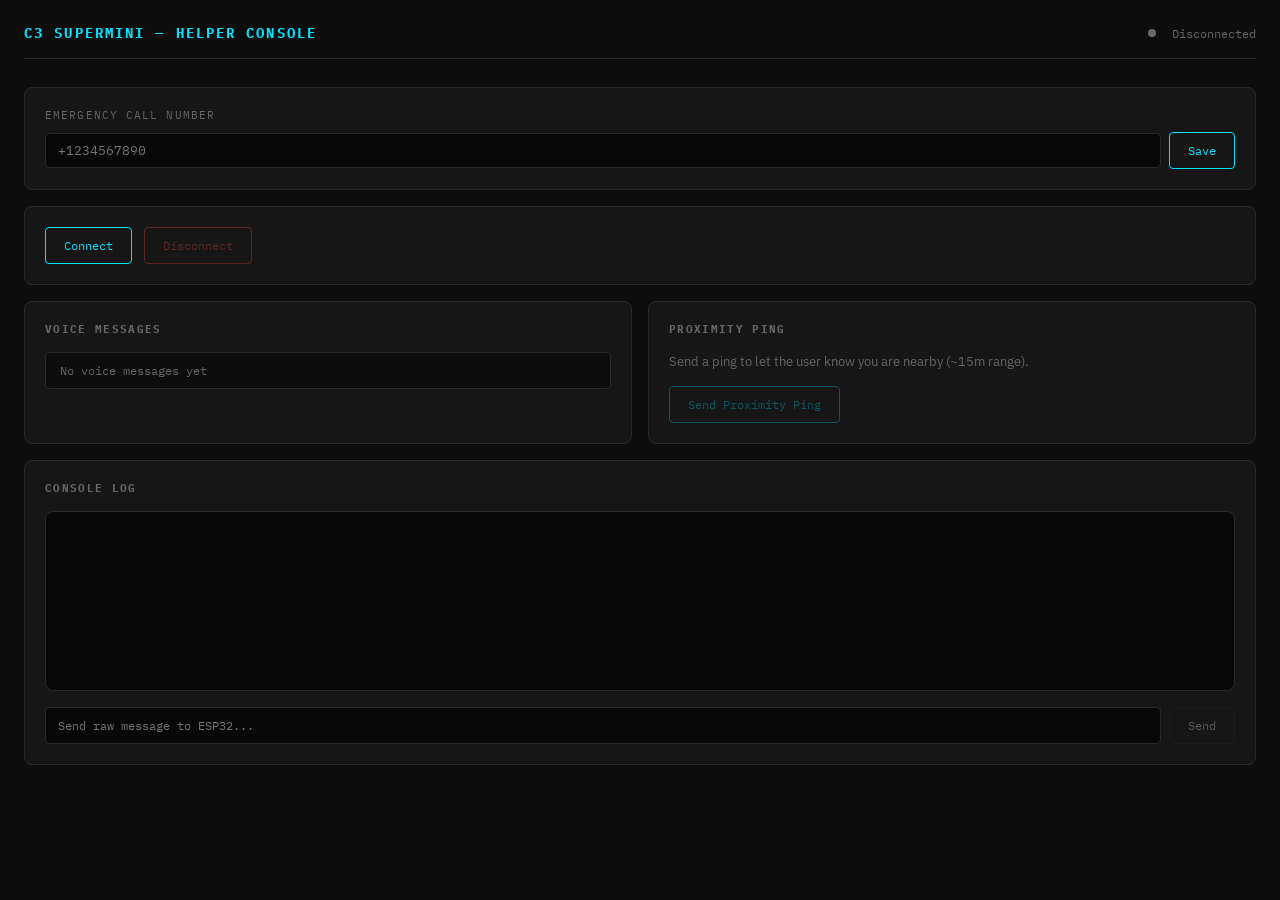
==== index.html @ 6f170a26 "(update): First Commit" ====
<!DOCTYPE html>
<html lang="en">
<head>
  <meta charset="UTF-8" />
  <title>C3 Supermini — Helper Console</title>
  <link href="https://fonts.googleapis.com/css2?family=IBM+Plex+Mono:wght@400;600&family=IBM+Plex+Sans:wght@300;500&display=swap" rel="stylesheet">
  <style>
    :root {
      --bg: #0d0d0d;
      --surface: #161616;
      --border: #2a2a2a;
      --accent: #00e5ff;
      --accent2: #ff4b4b;
      --accent3: #69ff94;
      --text: #e8e8e8;
      --muted: #666;
      --font-mono: 'IBM Plex Mono', monospace;
      --font-sans: 'IBM Plex Sans', sans-serif;
    }
    * { box-sizing: border-box; margin: 0; padding: 0; }
    body { background: var(--bg); color: var(--text); font-family: var(--font-sans); min-height: 100vh; padding: 24px; }
    header { display: flex; align-items: center; justify-content: space-between; margin-bottom: 28px; padding-bottom: 16px; border-bottom: 1px solid var(--border); }
    header h1 { font-family: var(--font-mono); font-size: 14px; letter-spacing: 0.15em; text-transform: uppercase; color: var(--accent); }
    #status-dot { width: 8px; height: 8px; border-radius: 50%; background: var(--muted); display: inline-block; margin-right: 8px; transition: background 0.3s; }
    #status-dot.connected { background: var(--accent3); box-shadow: 0 0 8px var(--accent3); }
    #status-dot.connecting { background: #ffcc00; box-shadow: 0 0 8px #ffcc00; animation: pulse 1s infinite; }
    #status-text { font-family: var(--font-mono); font-size: 12px; color: var(--muted); }
    @keyframes pulse { 0%,100%{opacity:1} 50%{opacity:0.4} }
    @keyframes fadeIn { from{opacity:0;transform:translateY(6px)} to{opacity:1;transform:translateY(0)} }
    @keyframes glow { 0%,100%{box-shadow:0 0 8px var(--accent2)} 50%{box-shadow:0 0 24px var(--accent2), 0 0 48px var(--accent2)} }
    @keyframes sosPulse { 0%,100%{box-shadow:0 0 16px var(--accent2),0 0 48px var(--accent2)} 50%{box-shadow:0 0 48px var(--accent2),0 0 96px var(--accent2),0 0 4px #fff inset} }
    .grid { display: grid; grid-template-columns: 1fr 1fr; gap: 16px; margin-bottom: 16px; }
    .card { background: var(--surface); border: 1px solid var(--border); border-radius: 8px; padding: 20px; }
    .card h2 { font-family: var(--font-mono); font-size: 11px; letter-spacing: 0.12em; text-transform: uppercase; color: var(--muted); margin-bottom: 16px; }
    .btn { display: inline-flex; align-items: center; gap: 8px; padding: 10px 18px; border: 1px solid var(--border); border-radius: 4px; background: transparent; color: var(--text); font-family: var(--font-mono); font-size: 12px; cursor: pointer; transition: all 0.15s; text-decoration: none; }
    .btn:hover { border-color: var(--accent); color: var(--accent); }
    .btn:disabled { opacity: 0.3; cursor: not-allowed; pointer-events: none; }
    .btn.primary { border-color: var(--accent); color: var(--accent); }
    .btn.primary:hover { background: var(--accent); color: #000; }
    .btn.danger { border-color: var(--accent2); color: var(--accent2); }
    .btn.danger:hover { background: var(--accent2); color: #fff; }
    .btn.success { border-color: var(--accent3); color: var(--accent3); }
    .btn.success:hover { background: var(--accent3); color: #000; }
    .btn.call { border-color: var(--accent3); color: var(--accent3); font-size: 14px; padding: 12px 24px; }
    .btn.call:hover { background: var(--accent3); color: #000; }
    #conn-card { display: flex; align-items: center; gap: 12px; flex-wrap: wrap; }
    #request-alert { display: none; background: #1a0a0a; border: 1px solid var(--accent2); border-radius: 8px; padding: 20px; margin-bottom: 16px; }
    #request-alert.visible { display: block; animation: fadeIn 0.3s ease, glow 1.5s infinite; }
    #request-alert h2 { font-family: var(--font-mono); font-size: 13px; color: var(--accent2); margin-bottom: 12px; letter-spacing: 0.1em; }
    #request-alert .alert-body { display: flex; align-items: center; justify-content: space-between; flex-wrap: wrap; gap: 12px; }
    #request-alert p { font-size: 14px; color: var(--text); }
    #request-time { font-family: var(--font-mono); font-size: 11px; color: var(--muted); }

    /* SOS Modal Overlay */
    #sos-modal { display: none; position: fixed; inset: 0; background: rgba(0,0,0,0.85); z-index: 1000; align-items: center; justify-content: center; }
    #sos-modal.visible { display: flex; }
    #sos-box { background: #1a0000; border: 2px solid var(--accent2); border-radius: 12px; padding: 36px 40px; max-width: 480px; width: 90%; text-align: center; animation: fadeIn 0.25s ease, sosPulse 1.5s infinite; }
    #sos-box .sos-icon { font-size: 48px; margin-bottom: 16px; }
    #sos-box h2 { font-family: var(--font-mono); font-size: 22px; color: var(--accent2); letter-spacing: 0.15em; margin-bottom: 8px; text-transform: uppercase; }
    #sos-box p { color: #ccc; font-size: 14px; margin-bottom: 8px; line-height: 1.6; }
    #sos-time { font-family: var(--font-mono); font-size: 11px; color: var(--muted); margin-bottom: 28px; display: block; }
    #sos-phone-display { font-family: var(--font-mono); font-size: 13px; color: var(--muted); margin-bottom: 20px; }
    #sos-phone-display span { color: var(--accent3); }
    .sos-actions { display: flex; gap: 12px; justify-content: center; flex-wrap: wrap; }


    /* Phone number settings */
    #phone-card { margin-bottom: 16px; }
    #phone-card .phone-row { display: flex; gap: 8px; align-items: center; flex-wrap: wrap; }
    #phone-card input { flex: 1; min-width: 180px; background: #080808; border: 1px solid var(--border); border-radius: 4px; padding: 8px 12px; color: var(--text); font-family: var(--font-mono); font-size: 13px; }
    #phone-card input:focus { outline: none; border-color: var(--accent); }
    #phone-card label { font-family: var(--font-mono); font-size: 11px; color: var(--muted); letter-spacing: 0.1em; text-transform: uppercase; display: block; margin-bottom: 10px; }
    #phone-saved { font-family: var(--font-mono); font-size: 11px; color: var(--accent3); margin-top: 8px; display: none; }

    #voice-list { list-style: none; display: flex; flex-direction: column; gap: 8px; max-height: 220px; overflow-y: auto; }
    #voice-list li { display: flex; align-items: center; justify-content: space-between; padding: 10px 14px; background: #0d0d0d; border: 1px solid var(--border); border-radius: 4px; font-family: var(--font-mono); font-size: 12px; animation: fadeIn 0.2s ease; }
    #voice-list li .meta { color: var(--muted); font-size: 11px; }
    .voice-empty { color: var(--muted); font-family: var(--font-mono); font-size: 12px; }
    #ping-card p { font-size: 13px; color: var(--muted); margin-bottom: 14px; line-height: 1.5; }
    #terminal { background: #080808; border: 1px solid var(--border); border-radius: 8px; padding: 16px; height: 180px; overflow-y: auto; font-family: var(--font-mono); font-size: 12px; line-height: 1.7; }
    .log-entry { animation: fadeIn 0.15s ease; }
    .log-entry.info { color: var(--muted); }
    .log-entry.event { color: var(--accent); }
    .log-entry.alert { color: var(--accent2); }
    .log-entry.ok { color: var(--accent3); }
    #rec-indicator { display: none; align-items: center; gap: 8px; font-family: var(--font-mono); font-size: 12px; color: var(--accent2); }
    #rec-indicator.active { display: flex; }
    #rec-dot { width: 8px; height: 8px; border-radius: 50%; background: var(--accent2); animation: pulse 0.8s infinite; }
    .send-row { display: flex; gap: 8px; margin-top: 16px; }
    .send-row input { flex: 1; background: #080808; border: 1px solid var(--border); border-radius: 4px; padding: 8px 12px; color: var(--text); font-family: var(--font-mono); font-size: 12px; }
    .send-row input:focus { outline: none; border-color: var(--accent); }
    ::-webkit-scrollbar { width: 4px; }
    ::-webkit-scrollbar-track { background: transparent; }
    ::-webkit-scrollbar-thumb { background: var(--border); border-radius: 2px; }
    @media (max-width: 640px) { .grid { grid-template-columns: 1fr; } }
  </style>
</head>
<body>

<header>
  <h1>C3 Supermini — Helper Console</h1>
  <div style="display:flex;align-items:center;gap:8px">
    <span id="status-dot"></span>
    <span id="status-text">Disconnected</span>
  </div>
</header>

<!-- Phone Number Config -->
<div class="card" id="phone-card" style="margin-bottom:16px">
  <label>Emergency Call Number</label>
  <div class="phone-row">
    <input type="tel" id="emergency-number" placeholder="+1234567890" />
    <button class="btn primary" onclick="savePhone()">Save</button>
  </div>
  <div id="phone-saved">✓ Number saved</div>
</div>

<!-- Connect Card -->
<div class="card" style="margin-bottom:16px">
  <div id="conn-card">
    <button class="btn primary" id="connectBtn" onclick="connect()">Connect</button>
    <button class="btn danger" id="disconnectBtn" onclick="disconnectDevice()" disabled>Disconnect</button>
    <div id="rec-indicator"><div id="rec-dot"></div> RECORDING</div>
  </div>
</div>

<!-- Regular help request alert -->
<div id="request-alert">
  <h2>⚠ HELP REQUEST RECEIVED</h2>
  <div class="alert-body">
    <div>
      <p id="request-msg">The user is requesting assistance.</p>
      <span id="request-time"></span>
    </div>
    <div style="display:flex;gap:8px;flex-wrap:wrap">
      <button class="btn success" onclick="acceptRequest()">✓ Accept &amp; Notify</button>
      <button class="btn" onclick="dismissRequest()">Dismiss</button>
    </div>
  </div>
</div>

<div class="grid">
  <div class="card">
    <h2>Voice Messages</h2>
    <ul id="voice-list"><li class="voice-empty" id="voice-empty">No voice messages yet</li></ul>
  </div>
  <div class="card" id="ping-card">
    <h2>Proximity Ping</h2>
    <p>Send a ping to let the user know you are nearby (~15m range).</p>
    <button class="btn primary" id="pingBtn" onclick="sendPing()" disabled>Send Proximity Ping</button>
  </div>
</div>

<div class="card">
  <h2>Console Log</h2>
  <div id="terminal"></div>
  <div class="send-row">
    <input type="text" id="sendText" placeholder="Send raw message to ESP32..." />
    <button class="btn" id="sendBtn" onclick="sendData()" disabled>Send</button>
  </div>
</div>

<!-- SOS Modal -->
<div id="sos-modal">
  <div id="sos-box">
    <div class="sos-icon">🚨</div>
    <h2>Emergency SOS</h2>
    <p>User has triggered an emergency alert.</p>
    <span id="sos-time"></span>
    <div id="sos-phone-display">Calling: <span id="sos-phone-num">—</span></div>
    <div class="sos-actions">
      <a id="call-now-btn" class="btn call" href="#">📞 Call Again</a>
      <button class="btn danger" onclick="dismissSOS()">✕ Dismiss</button>
    </div>
  </div>
</div>

<script>
  const SERVICE_UUID = "6e400001-b5a3-f393-e0a9-e50e24dcca9e";
  const TX_UUID      = "6e400003-b5a3-f393-e0a9-e50e24dcca9e";
  const RX_UUID      = "6e400002-b5a3-f393-e0a9-e50e24dcca9e";

  let device, server, txChar, rxChar;
  let isRecording = false;
  let audioChunks = [];
  let voiceMessages = [];
  let sosCountdownTimer = null;

  // Load saved phone number
  const savedPhone = localStorage.getItem('sos_phone') || '';
  if (savedPhone) document.getElementById('emergency-number').value = savedPhone;

  function savePhone() {
    const num = document.getElementById('emergency-number').value.trim();
    if (!num) return;
    localStorage.setItem('sos_phone', num);
    const saved = document.getElementById('phone-saved');
    saved.style.display = 'block';
    setTimeout(() => saved.style.display = 'none', 2000);
  }

  function getPhone() {
    return document.getElementById('emergency-number').value.trim() || localStorage.getItem('sos_phone') || '';
  }

  async function connect() {
    try {
      setStatus('connecting');
      if (!device) {
        log("Scanning for C3_Supermini_BLE...", 'info');
        device = await navigator.bluetooth.requestDevice({
          filters: [{ name: 'C3_Supermini_BLE' }],
          optionalServices: [SERVICE_UUID]
        });
        device.addEventListener('gattserverdisconnected', onDisconnected);
      }
      log("Connecting to GATT server...", 'info');
      server = await device.gatt.connect();
      await setupCharacteristics();
    } catch (e) {
      log("Error: " + e, 'alert');
      setStatus('disconnected');
    }
  }

  async function setupCharacteristics() {
    await new Promise(r => setTimeout(r, 500));
    const service = await server.getPrimaryService(SERVICE_UUID);
    txChar = await service.getCharacteristic(TX_UUID);
    rxChar  = await service.getCharacteristic(RX_UUID);
    await txChar.startNotifications();
    txChar.addEventListener('characteristicvaluechanged', onData);
    setStatus('connected');
    log("Connected to C3_Supermini_BLE", 'ok');
    document.getElementById('disconnectBtn').disabled = false;
    document.getElementById('sendBtn').disabled = false;
    document.getElementById('pingBtn').disabled = false;
  }

  let manualDisconnect = false;

  async function disconnectDevice() {
    manualDisconnect = true;
    if (device && device.gatt.connected) device.gatt.disconnect();
  }

  function onDisconnected() {
    setStatus('disconnected');
    log("Device disconnected", 'alert');
    ['disconnectBtn','sendBtn','pingBtn'].forEach(id => document.getElementById(id).disabled = true);
    document.getElementById('rec-indicator').classList.remove('active');
    if (!manualDisconnect) {
      setTimeout(() => {
        if (device) {
          log("Attempting reconnect...", 'info');
          device.gatt.connect().then(s => { server = s; return setupCharacteristics(); }).catch(() => {});
        }
      }, 3000);
    }
    manualDisconnect = false;
  }

  function onData(event) {
    const raw = event.target.value;
    const text = new TextDecoder().decode(raw);

    if (text === "REC_START") {
      isRecording = true;
      audioChunks = [];
      document.getElementById('rec-indicator').classList.add('active');
      log("🎙 Recording started", 'event');

    } else if (text === "REC_END") {
      isRecording = false;
      document.getElementById('rec-indicator').classList.remove('active');
      log("✅ Voice message received — press Play to listen", 'ok');
      storeVoiceMessage([...audioChunks]);
      audioChunks = [];

    } else if (text === "Request Sent") {
      log("⚠ Help request received!", 'alert');
      showRequestAlert(false);

    } else if (text === "SOS_ALERT") {
      log("🚨 EMERGENCY — Long press triggered!", 'alert');
      showRequestAlert(true);
      triggerSOSCall();

    } else if (isRecording) {
      audioChunks.push(new Uint8Array(raw.buffer));

    } else {
      log("ESP32: " + text, 'info');
    }
  }

  function triggerSOSCall() {
    const phone = getPhone();
    const modal = document.getElementById('sos-modal');
    document.getElementById('sos-time').textContent = new Date().toLocaleTimeString();
    document.getElementById('sos-phone-num').textContent = phone || 'No number set';
    document.getElementById('countdown-num').textContent = '5';

    const callBtn = document.getElementById('call-now-btn');
    if (phone) {
      callBtn.href = 'tel:' + phone;
      callBtn.style.pointerEvents = 'auto';
      callBtn.style.opacity = '1';
    } else {
      callBtn.href = '#';
      callBtn.style.opacity = '0.4';
      callBtn.style.pointerEvents = 'none';
      log("⚠ No emergency number set — add one in the phone config above", 'alert');
    }

    modal.classList.add('visible');

    // Auto-call countdown
    if (sosCountdownTimer) clearInterval(sosCountdownTimer);
    let count = 5;
    sosCountdownTimer = setInterval(() => {
      count--;
      document.getElementById('countdown-num').textContent = count;
      if (count <= 0) {
        clearInterval(sosCountdownTimer);
        sosCountdownTimer = null;
        document.getElementById('sos-countdown').textContent = 'Opening dialer...';
        if (phone) {
          log("📞 Auto-dialing " + phone, 'alert');
          window.location.href = 'tel:' + phone;
        } else {
          document.getElementById('sos-countdown').textContent = 'No number configured.';
        }
      }
    }, 1000);
  }

  function dismissSOS() {
    if (sosCountdownTimer) { clearInterval(sosCountdownTimer); sosCountdownTimer = null; }
    document.getElementById('sos-modal').classList.remove('visible');
    log("SOS modal dismissed", 'info');
  }

  function showRequestAlert(emergency) {
    document.getElementById('request-msg').textContent = emergency
      ? '🚨 EMERGENCY — User triggered emergency mode!'
      : 'The user is requesting assistance.';
    document.getElementById('request-time').textContent = new Date().toLocaleTimeString();
    document.getElementById('request-alert').classList.add('visible');
  }

  async function acceptRequest() {
    if (!rxChar) return;
    await rxChar.writeValue(new TextEncoder().encode("Accepted"));
    log("Accepted — notification sent to device", 'ok');
    dismissRequest();
  }

  function dismissRequest() {
    document.getElementById('request-alert').classList.remove('visible');
  }

  function storeVoiceMessage(chunks) {
    const id = Date.now();
    const time = new Date().toLocaleTimeString();
    voiceMessages.push({ id, chunks, time });
    document.getElementById('voice-empty')?.remove();
    const li = document.createElement('li');
    li.id = 'vm-' + id;
    li.innerHTML = `<span>🎤 Message <span class="meta">${time}</span></span><button class="btn" onclick="playVoiceMessage(${id})">▶ Play</button>`;
    document.getElementById('voice-list').appendChild(li);
  }

  function playVoiceMessage(id) {
    const msg = voiceMessages.find(m => m.id === id);
    if (!msg) return;
    playAudio(msg.chunks);
    log(`Playing voice message from ${msg.time}`, 'event');
  }

  function playAudio(chunks) {
    const totalLength = chunks.reduce((s, c) => s + c.length, 0);
    const combined = new Uint8Array(totalLength);
    let offset = 0;
    for (const chunk of chunks) { combined.set(chunk, offset); offset += chunk.length; }
    const sampleRate = 11025;
    const audioCtx = new AudioContext({ sampleRate });
    const numSamples = combined.length / 2;
    const buf = audioCtx.createBuffer(1, numSamples, sampleRate);
    const ch = buf.getChannelData(0);
    for (let i = 0; i < numSamples; i++) {
      const lo = combined[i*2], hi = combined[i*2+1];
      let s = (hi << 8) | lo;
      if (s > 32767) s -= 65536;
      ch[i] = s / 32768.0;
    }
    const src = audioCtx.createBufferSource();
    src.buffer = buf;
    src.connect(audioCtx.destination);
    src.start();
  }

  async function sendPing() {
    if (!rxChar) return;
    await rxChar.writeValue(new TextEncoder().encode("Nearby"));
    log("Proximity ping sent to device", 'ok');
  }

  async function sendData() {
    const val = document.getElementById("sendText").value.trim();
    if (!rxChar || !val) return;
    await rxChar.writeValue(new TextEncoder().encode(val));
    log("Sent: " + val, 'info');
    document.getElementById("sendText").value = "";
  }

  document.getElementById("sendText").addEventListener("keydown", e => { if (e.key === "Enter") sendData(); });

  function setStatus(state) {
    document.getElementById('status-dot').className = state;
    document.getElementById('status-text').textContent = { connected:'Connected', connecting:'Connecting...', disconnected:'Disconnected' }[state];
  }

  function log(msg, type='info') {
    const term = document.getElementById('terminal');
    const ts = new Date().toLocaleTimeString('en-GB', { hour12: false });
    const div = document.createElement('div');
    div.className = 'log-entry ' + type;
    div.textContent = `[${ts}] ${msg}`;
    term.appendChild(div);
    term.scrollTop = term.scrollHeight;
  }
</script>
</body>
</html>
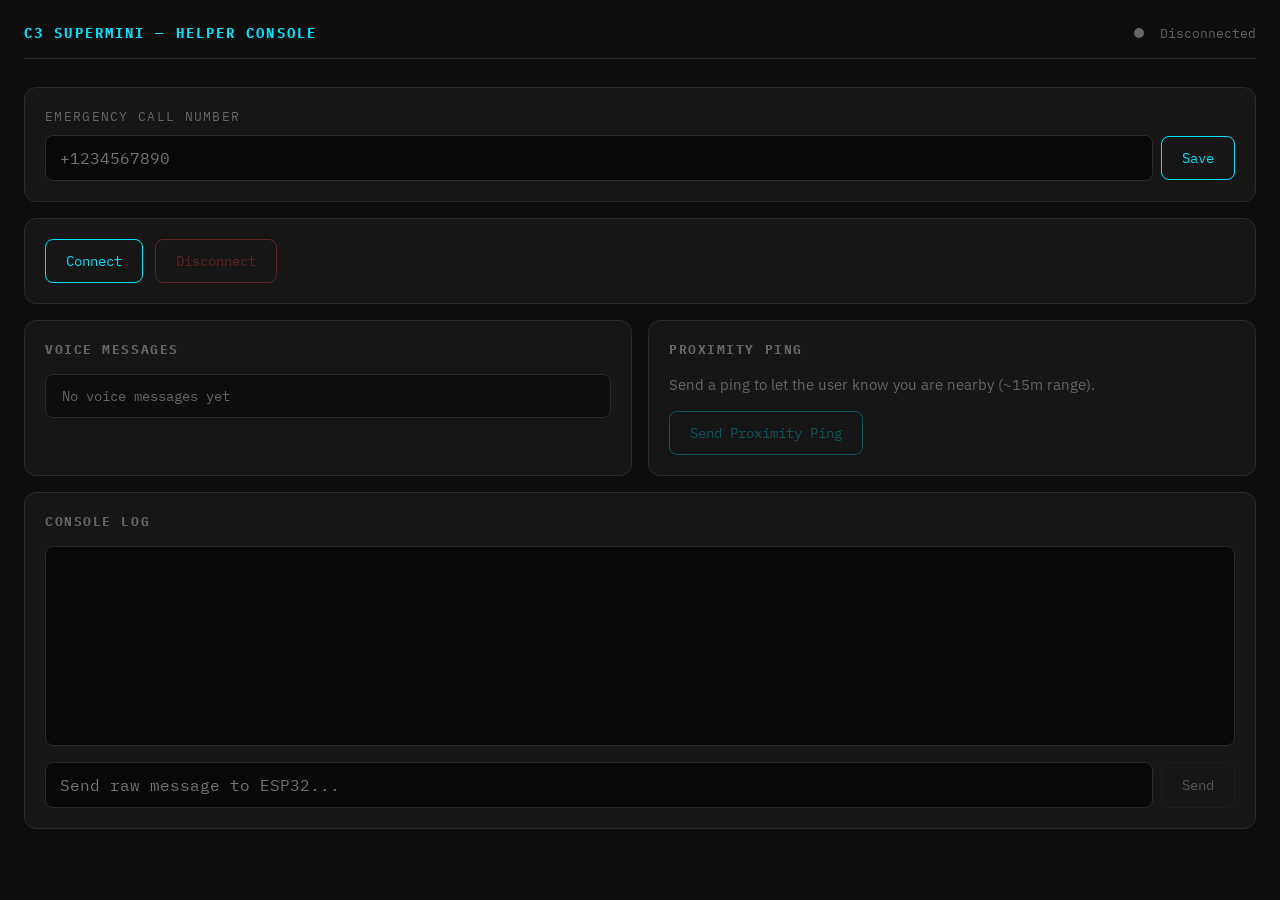
==== commit fbe7a94e: "(fix): mobile responsiveness; audio playback" ====
--- a/index.html
+++ b/index.html
@@ -2,111 +2,23 @@
 <html lang="en">
 <head>
   <meta charset="UTF-8" />
+  <meta name="viewport" content="width=device-width, initial-scale=1, viewport-fit=cover">
   <title>C3 Supermini — Helper Console</title>
   <link href="https://fonts.googleapis.com/css2?family=IBM+Plex+Mono:wght@400;600&family=IBM+Plex+Sans:wght@300;500&display=swap" rel="stylesheet">
-  <style>
-    :root {
-      --bg: #0d0d0d;
-      --surface: #161616;
-      --border: #2a2a2a;
-      --accent: #00e5ff;
-      --accent2: #ff4b4b;
-      --accent3: #69ff94;
-      --text: #e8e8e8;
-      --muted: #666;
-      --font-mono: 'IBM Plex Mono', monospace;
-      --font-sans: 'IBM Plex Sans', sans-serif;
-    }
-    * { box-sizing: border-box; margin: 0; padding: 0; }
-    body { background: var(--bg); color: var(--text); font-family: var(--font-sans); min-height: 100vh; padding: 24px; }
-    header { display: flex; align-items: center; justify-content: space-between; margin-bottom: 28px; padding-bottom: 16px; border-bottom: 1px solid var(--border); }
-    header h1 { font-family: var(--font-mono); font-size: 14px; letter-spacing: 0.15em; text-transform: uppercase; color: var(--accent); }
-    #status-dot { width: 8px; height: 8px; border-radius: 50%; background: var(--muted); display: inline-block; margin-right: 8px; transition: background 0.3s; }
-    #status-dot.connected { background: var(--accent3); box-shadow: 0 0 8px var(--accent3); }
-    #status-dot.connecting { background: #ffcc00; box-shadow: 0 0 8px #ffcc00; animation: pulse 1s infinite; }
-    #status-text { font-family: var(--font-mono); font-size: 12px; color: var(--muted); }
-    @keyframes pulse { 0%,100%{opacity:1} 50%{opacity:0.4} }
-    @keyframes fadeIn { from{opacity:0;transform:translateY(6px)} to{opacity:1;transform:translateY(0)} }
-    @keyframes glow { 0%,100%{box-shadow:0 0 8px var(--accent2)} 50%{box-shadow:0 0 24px var(--accent2), 0 0 48px var(--accent2)} }
-    @keyframes sosPulse { 0%,100%{box-shadow:0 0 16px var(--accent2),0 0 48px var(--accent2)} 50%{box-shadow:0 0 48px var(--accent2),0 0 96px var(--accent2),0 0 4px #fff inset} }
-    .grid { display: grid; grid-template-columns: 1fr 1fr; gap: 16px; margin-bottom: 16px; }
-    .card { background: var(--surface); border: 1px solid var(--border); border-radius: 8px; padding: 20px; }
-    .card h2 { font-family: var(--font-mono); font-size: 11px; letter-spacing: 0.12em; text-transform: uppercase; color: var(--muted); margin-bottom: 16px; }
-    .btn { display: inline-flex; align-items: center; gap: 8px; padding: 10px 18px; border: 1px solid var(--border); border-radius: 4px; background: transparent; color: var(--text); font-family: var(--font-mono); font-size: 12px; cursor: pointer; transition: all 0.15s; text-decoration: none; }
-    .btn:hover { border-color: var(--accent); color: var(--accent); }
-    .btn:disabled { opacity: 0.3; cursor: not-allowed; pointer-events: none; }
-    .btn.primary { border-color: var(--accent); color: var(--accent); }
-    .btn.primary:hover { background: var(--accent); color: #000; }
-    .btn.danger { border-color: var(--accent2); color: var(--accent2); }
-    .btn.danger:hover { background: var(--accent2); color: #fff; }
-    .btn.success { border-color: var(--accent3); color: var(--accent3); }
-    .btn.success:hover { background: var(--accent3); color: #000; }
-    .btn.call { border-color: var(--accent3); color: var(--accent3); font-size: 14px; padding: 12px 24px; }
-    .btn.call:hover { background: var(--accent3); color: #000; }
-    #conn-card { display: flex; align-items: center; gap: 12px; flex-wrap: wrap; }
-    #request-alert { display: none; background: #1a0a0a; border: 1px solid var(--accent2); border-radius: 8px; padding: 20px; margin-bottom: 16px; }
-    #request-alert.visible { display: block; animation: fadeIn 0.3s ease, glow 1.5s infinite; }
-    #request-alert h2 { font-family: var(--font-mono); font-size: 13px; color: var(--accent2); margin-bottom: 12px; letter-spacing: 0.1em; }
-    #request-alert .alert-body { display: flex; align-items: center; justify-content: space-between; flex-wrap: wrap; gap: 12px; }
-    #request-alert p { font-size: 14px; color: var(--text); }
-    #request-time { font-family: var(--font-mono); font-size: 11px; color: var(--muted); }
-
-    /* SOS Modal Overlay */
-    #sos-modal { display: none; position: fixed; inset: 0; background: rgba(0,0,0,0.85); z-index: 1000; align-items: center; justify-content: center; }
-    #sos-modal.visible { display: flex; }
-    #sos-box { background: #1a0000; border: 2px solid var(--accent2); border-radius: 12px; padding: 36px 40px; max-width: 480px; width: 90%; text-align: center; animation: fadeIn 0.25s ease, sosPulse 1.5s infinite; }
-    #sos-box .sos-icon { font-size: 48px; margin-bottom: 16px; }
-    #sos-box h2 { font-family: var(--font-mono); font-size: 22px; color: var(--accent2); letter-spacing: 0.15em; margin-bottom: 8px; text-transform: uppercase; }
-    #sos-box p { color: #ccc; font-size: 14px; margin-bottom: 8px; line-height: 1.6; }
-    #sos-time { font-family: var(--font-mono); font-size: 11px; color: var(--muted); margin-bottom: 28px; display: block; }
-    #sos-phone-display { font-family: var(--font-mono); font-size: 13px; color: var(--muted); margin-bottom: 20px; }
-    #sos-phone-display span { color: var(--accent3); }
-    .sos-actions { display: flex; gap: 12px; justify-content: center; flex-wrap: wrap; }
-
-
-    /* Phone number settings */
-    #phone-card { margin-bottom: 16px; }
-    #phone-card .phone-row { display: flex; gap: 8px; align-items: center; flex-wrap: wrap; }
-    #phone-card input { flex: 1; min-width: 180px; background: #080808; border: 1px solid var(--border); border-radius: 4px; padding: 8px 12px; color: var(--text); font-family: var(--font-mono); font-size: 13px; }
-    #phone-card input:focus { outline: none; border-color: var(--accent); }
-    #phone-card label { font-family: var(--font-mono); font-size: 11px; color: var(--muted); letter-spacing: 0.1em; text-transform: uppercase; display: block; margin-bottom: 10px; }
-    #phone-saved { font-family: var(--font-mono); font-size: 11px; color: var(--accent3); margin-top: 8px; display: none; }
-
-    #voice-list { list-style: none; display: flex; flex-direction: column; gap: 8px; max-height: 220px; overflow-y: auto; }
-    #voice-list li { display: flex; align-items: center; justify-content: space-between; padding: 10px 14px; background: #0d0d0d; border: 1px solid var(--border); border-radius: 4px; font-family: var(--font-mono); font-size: 12px; animation: fadeIn 0.2s ease; }
-    #voice-list li .meta { color: var(--muted); font-size: 11px; }
-    .voice-empty { color: var(--muted); font-family: var(--font-mono); font-size: 12px; }
-    #ping-card p { font-size: 13px; color: var(--muted); margin-bottom: 14px; line-height: 1.5; }
-    #terminal { background: #080808; border: 1px solid var(--border); border-radius: 8px; padding: 16px; height: 180px; overflow-y: auto; font-family: var(--font-mono); font-size: 12px; line-height: 1.7; }
-    .log-entry { animation: fadeIn 0.15s ease; }
-    .log-entry.info { color: var(--muted); }
-    .log-entry.event { color: var(--accent); }
-    .log-entry.alert { color: var(--accent2); }
-    .log-entry.ok { color: var(--accent3); }
-    #rec-indicator { display: none; align-items: center; gap: 8px; font-family: var(--font-mono); font-size: 12px; color: var(--accent2); }
-    #rec-indicator.active { display: flex; }
-    #rec-dot { width: 8px; height: 8px; border-radius: 50%; background: var(--accent2); animation: pulse 0.8s infinite; }
-    .send-row { display: flex; gap: 8px; margin-top: 16px; }
-    .send-row input { flex: 1; background: #080808; border: 1px solid var(--border); border-radius: 4px; padding: 8px 12px; color: var(--text); font-family: var(--font-mono); font-size: 12px; }
-    .send-row input:focus { outline: none; border-color: var(--accent); }
-    ::-webkit-scrollbar { width: 4px; }
-    ::-webkit-scrollbar-track { background: transparent; }
-    ::-webkit-scrollbar-thumb { background: var(--border); border-radius: 2px; }
-    @media (max-width: 640px) { .grid { grid-template-columns: 1fr; } }
-  </style>
+  <link rel="stylesheet" href="styles.css">
 </head>
 <body>
 
 <header>
   <h1>C3 Supermini — Helper Console</h1>
-  <div style="display:flex;align-items:center;gap:8px">
+  <div class="status-group">
     <span id="status-dot"></span>
     <span id="status-text">Disconnected</span>
   </div>
 </header>
 
 <!-- Phone Number Config -->
-<div class="card" id="phone-card" style="margin-bottom:16px">
+<div class="card" id="phone-card">
   <label>Emergency Call Number</label>
   <div class="phone-row">
     <input type="tel" id="emergency-number" placeholder="+1234567890" />
@@ -116,7 +28,7 @@
 </div>
 
 <!-- Connect Card -->
-<div class="card" style="margin-bottom:16px">
+<div class="card card--spaced">
   <div id="conn-card">
     <button class="btn primary" id="connectBtn" onclick="connect()">Connect</button>
     <button class="btn danger" id="disconnectBtn" onclick="disconnectDevice()" disabled>Disconnect</button>
@@ -132,7 +44,7 @@
       <p id="request-msg">The user is requesting assistance.</p>
       <span id="request-time"></span>
     </div>
-    <div style="display:flex;gap:8px;flex-wrap:wrap">
+    <div class="alert-actions">
       <button class="btn success" onclick="acceptRequest()">✓ Accept &amp; Notify</button>
       <button class="btn" onclick="dismissRequest()">Dismiss</button>
     </div>
@@ -168,6 +80,7 @@
     <p>User has triggered an emergency alert.</p>
     <span id="sos-time"></span>
     <div id="sos-phone-display">Calling: <span id="sos-phone-num">—</span></div>
+    <p id="sos-countdown"></p>
     <div class="sos-actions">
       <a id="call-now-btn" class="btn call" href="#">📞 Call Again</a>
       <button class="btn danger" onclick="dismissSOS()">✕ Dismiss</button>
@@ -175,261 +88,20 @@
   </div>
 </div>
 
-<script>
-  const SERVICE_UUID = "6e400001-b5a3-f393-e0a9-e50e24dcca9e";
-  const TX_UUID      = "6e400003-b5a3-f393-e0a9-e50e24dcca9e";
-  const RX_UUID      = "6e400002-b5a3-f393-e0a9-e50e24dcca9e";
+<!-- Incoming Call Modal -->
+<div id="call-modal">
+  <div id="call-box">
+    <div class="call-icon">📞</div>
+    <h2>Incoming Emergency Call</h2>
+    <p>The user has triggered emergency mode and is requesting live assistance.</p>
+    <span id="call-time"></span>
+    <div class="call-actions">
+      <button class="btn success call-action-btn" onclick="acceptCall()">✓ Accept Call</button>
+      <button class="btn danger call-action-btn" onclick="endCall()">✕ End Call</button>
+    </div>
+  </div>
+</div>
 
-  let device, server, txChar, rxChar;
-  let isRecording = false;
-  let audioChunks = [];
-  let voiceMessages = [];
-  let sosCountdownTimer = null;
-
-  // Load saved phone number
-  const savedPhone = localStorage.getItem('sos_phone') || '';
-  if (savedPhone) document.getElementById('emergency-number').value = savedPhone;
-
-  function savePhone() {
-    const num = document.getElementById('emergency-number').value.trim();
-    if (!num) return;
-    localStorage.setItem('sos_phone', num);
-    const saved = document.getElementById('phone-saved');
-    saved.style.display = 'block';
-    setTimeout(() => saved.style.display = 'none', 2000);
-  }
-
-  function getPhone() {
-    return document.getElementById('emergency-number').value.trim() || localStorage.getItem('sos_phone') || '';
-  }
-
-  async function connect() {
-    try {
-      setStatus('connecting');
-      if (!device) {
-        log("Scanning for C3_Supermini_BLE...", 'info');
-        device = await navigator.bluetooth.requestDevice({
-          filters: [{ name: 'C3_Supermini_BLE' }],
-          optionalServices: [SERVICE_UUID]
-        });
-        device.addEventListener('gattserverdisconnected', onDisconnected);
-      }
-      log("Connecting to GATT server...", 'info');
-      server = await device.gatt.connect();
-      await setupCharacteristics();
-    } catch (e) {
-      log("Error: " + e, 'alert');
-      setStatus('disconnected');
-    }
-  }
-
-  async function setupCharacteristics() {
-    await new Promise(r => setTimeout(r, 500));
-    const service = await server.getPrimaryService(SERVICE_UUID);
-    txChar = await service.getCharacteristic(TX_UUID);
-    rxChar  = await service.getCharacteristic(RX_UUID);
-    await txChar.startNotifications();
-    txChar.addEventListener('characteristicvaluechanged', onData);
-    setStatus('connected');
-    log("Connected to C3_Supermini_BLE", 'ok');
-    document.getElementById('disconnectBtn').disabled = false;
-    document.getElementById('sendBtn').disabled = false;
-    document.getElementById('pingBtn').disabled = false;
-  }
-
-  let manualDisconnect = false;
-
-  async function disconnectDevice() {
-    manualDisconnect = true;
-    if (device && device.gatt.connected) device.gatt.disconnect();
-  }
-
-  function onDisconnected() {
-    setStatus('disconnected');
-    log("Device disconnected", 'alert');
-    ['disconnectBtn','sendBtn','pingBtn'].forEach(id => document.getElementById(id).disabled = true);
-    document.getElementById('rec-indicator').classList.remove('active');
-    if (!manualDisconnect) {
-      setTimeout(() => {
-        if (device) {
-          log("Attempting reconnect...", 'info');
-          device.gatt.connect().then(s => { server = s; return setupCharacteristics(); }).catch(() => {});
-        }
-      }, 3000);
-    }
-    manualDisconnect = false;
-  }
-
-  function onData(event) {
-    const raw = event.target.value;
-    const text = new TextDecoder().decode(raw);
-
-    if (text === "REC_START") {
-      isRecording = true;
-      audioChunks = [];
-      document.getElementById('rec-indicator').classList.add('active');
-      log("🎙 Recording started", 'event');
-
-    } else if (text === "REC_END") {
-      isRecording = false;
-      document.getElementById('rec-indicator').classList.remove('active');
-      log("✅ Voice message received — press Play to listen", 'ok');
-      storeVoiceMessage([...audioChunks]);
-      audioChunks = [];
-
-    } else if (text === "Request Sent") {
-      log("⚠ Help request received!", 'alert');
-      showRequestAlert(false);
-
-    } else if (text === "SOS_ALERT") {
-      log("🚨 EMERGENCY — Long press triggered!", 'alert');
-      showRequestAlert(true);
-      triggerSOSCall();
-
-    } else if (isRecording) {
-      audioChunks.push(new Uint8Array(raw.buffer));
-
-    } else {
-      log("ESP32: " + text, 'info');
-    }
-  }
-
-  function triggerSOSCall() {
-    const phone = getPhone();
-    const modal = document.getElementById('sos-modal');
-    document.getElementById('sos-time').textContent = new Date().toLocaleTimeString();
-    document.getElementById('sos-phone-num').textContent = phone || 'No number set';
-    document.getElementById('countdown-num').textContent = '5';
-
-    const callBtn = document.getElementById('call-now-btn');
-    if (phone) {
-      callBtn.href = 'tel:' + phone;
-      callBtn.style.pointerEvents = 'auto';
-      callBtn.style.opacity = '1';
-    } else {
-      callBtn.href = '#';
-      callBtn.style.opacity = '0.4';
-      callBtn.style.pointerEvents = 'none';
-      log("⚠ No emergency number set — add one in the phone config above", 'alert');
-    }
-
-    modal.classList.add('visible');
-
-    // Auto-call countdown
-    if (sosCountdownTimer) clearInterval(sosCountdownTimer);
-    let count = 5;
-    sosCountdownTimer = setInterval(() => {
-      count--;
-      document.getElementById('countdown-num').textContent = count;
-      if (count <= 0) {
-        clearInterval(sosCountdownTimer);
-        sosCountdownTimer = null;
-        document.getElementById('sos-countdown').textContent = 'Opening dialer...';
-        if (phone) {
-          log("📞 Auto-dialing " + phone, 'alert');
-          window.location.href = 'tel:' + phone;
-        } else {
-          document.getElementById('sos-countdown').textContent = 'No number configured.';
-        }
-      }
-    }, 1000);
-  }
-
-  function dismissSOS() {
-    if (sosCountdownTimer) { clearInterval(sosCountdownTimer); sosCountdownTimer = null; }
-    document.getElementById('sos-modal').classList.remove('visible');
-    log("SOS modal dismissed", 'info');
-  }
-
-  function showRequestAlert(emergency) {
-    document.getElementById('request-msg').textContent = emergency
-      ? '🚨 EMERGENCY — User triggered emergency mode!'
-      : 'The user is requesting assistance.';
-    document.getElementById('request-time').textContent = new Date().toLocaleTimeString();
-    document.getElementById('request-alert').classList.add('visible');
-  }
-
-  async function acceptRequest() {
-    if (!rxChar) return;
-    await rxChar.writeValue(new TextEncoder().encode("Accepted"));
-    log("Accepted — notification sent to device", 'ok');
-    dismissRequest();
-  }
-
-  function dismissRequest() {
-    document.getElementById('request-alert').classList.remove('visible');
-  }
-
-  function storeVoiceMessage(chunks) {
-    const id = Date.now();
-    const time = new Date().toLocaleTimeString();
-    voiceMessages.push({ id, chunks, time });
-    document.getElementById('voice-empty')?.remove();
-    const li = document.createElement('li');
-    li.id = 'vm-' + id;
-    li.innerHTML = `<span>🎤 Message <span class="meta">${time}</span></span><button class="btn" onclick="playVoiceMessage(${id})">▶ Play</button>`;
-    document.getElementById('voice-list').appendChild(li);
-  }
-
-  function playVoiceMessage(id) {
-    const msg = voiceMessages.find(m => m.id === id);
-    if (!msg) return;
-    playAudio(msg.chunks);
-    log(`Playing voice message from ${msg.time}`, 'event');
-  }
-
-  function playAudio(chunks) {
-    const totalLength = chunks.reduce((s, c) => s + c.length, 0);
-    const combined = new Uint8Array(totalLength);
-    let offset = 0;
-    for (const chunk of chunks) { combined.set(chunk, offset); offset += chunk.length; }
-    const sampleRate = 11025;
-    const audioCtx = new AudioContext({ sampleRate });
-    const numSamples = combined.length / 2;
-    const buf = audioCtx.createBuffer(1, numSamples, sampleRate);
-    const ch = buf.getChannelData(0);
-    for (let i = 0; i < numSamples; i++) {
-      const lo = combined[i*2], hi = combined[i*2+1];
-      let s = (hi << 8) | lo;
-      if (s > 32767) s -= 65536;
-      ch[i] = s / 32768.0;
-    }
-    const src = audioCtx.createBufferSource();
-    src.buffer = buf;
-    src.connect(audioCtx.destination);
-    src.start();
-  }
-
-  async function sendPing() {
-    if (!rxChar) return;
-    await rxChar.writeValue(new TextEncoder().encode("Nearby"));
-    log("Proximity ping sent to device", 'ok');
-  }
-
-  async function sendData() {
-    const val = document.getElementById("sendText").value.trim();
-    if (!rxChar || !val) return;
-    await rxChar.writeValue(new TextEncoder().encode(val));
-    log("Sent: " + val, 'info');
-    document.getElementById("sendText").value = "";
-  }
-
-  document.getElementById("sendText").addEventListener("keydown", e => { if (e.key === "Enter") sendData(); });
-
-  function setStatus(state) {
-    document.getElementById('status-dot').className = state;
-    document.getElementById('status-text').textContent = { connected:'Connected', connecting:'Connecting...', disconnected:'Disconnected' }[state];
-  }
-
-  function log(msg, type='info') {
-    const term = document.getElementById('terminal');
-    const ts = new Date().toLocaleTimeString('en-GB', { hour12: false });
-    const div = document.createElement('div');
-    div.className = 'log-entry ' + type;
-    div.textContent = `[${ts}] ${msg}`;
-    term.appendChild(div);
-    term.scrollTop = term.scrollHeight;
-  }
-</script>
+<script src="app.js"></script>
 </body>
 </html>
--- a/styles.css
+++ b/styles.css
@@ -0,0 +1,240 @@
+:root {
+  --bg: #0d0d0d;
+  --surface: #161616;
+  --border: #2a2a2a;
+  --accent: #00e5ff;
+  --accent2: #ff4b4b;
+  --accent3: #69ff94;
+  --text: #e8e8e8;
+  --muted: #666;
+  --font-mono: 'IBM Plex Mono', monospace;
+  --font-sans: 'IBM Plex Sans', sans-serif;
+}
+
+/* Global reset & touch */
+* { box-sizing: border-box; margin: 0; padding: 0; -webkit-tap-highlight-color: transparent; }
+body {
+  background: var(--bg);
+  color: var(--text);
+  font-family: var(--font-sans);
+  min-height: 100vh;
+  padding: 24px;
+  padding: calc(24px + env(safe-area-inset-top, 0px)) calc(24px + env(safe-area-inset-right, 0px)) calc(24px + env(safe-area-inset-bottom, 0px)) calc(24px + env(safe-area-inset-left, 0px));
+  -webkit-text-size-adjust: 100%;
+  touch-action: manipulation;
+}
+
+/* Header */
+header { display: flex; align-items: center; justify-content: space-between; margin-bottom: 28px; padding-bottom: 16px; border-bottom: 1px solid var(--border); }
+header h1 { font-family: var(--font-mono); font-size: 14px; letter-spacing: 0.15em; text-transform: uppercase; color: var(--accent); }
+.status-group { display: flex; align-items: center; gap: 8px; }
+#status-dot { width: 10px; height: 10px; border-radius: 50%; background: var(--muted); display: inline-block; margin-right: 8px; transition: background 0.3s; }
+#status-dot.connected { background: var(--accent3); box-shadow: 0 0 8px var(--accent3); }
+#status-dot.connecting { background: #ffcc00; box-shadow: 0 0 8px #ffcc00; animation: pulse 1s infinite; }
+#status-text { font-family: var(--font-mono); font-size: 13px; color: var(--muted); }
+
+/* Animations */
+@keyframes pulse { 0%,100%{opacity:1} 50%{opacity:0.4} }
+@keyframes fadeIn { from{opacity:0;transform:translateY(6px)} to{opacity:1;transform:translateY(0)} }
+@keyframes glow { 0%,100%{box-shadow:0 0 8px var(--accent2)} 50%{box-shadow:0 0 24px var(--accent2), 0 0 48px var(--accent2)} }
+@keyframes sosPulse { 0%,100%{box-shadow:0 0 16px var(--accent2),0 0 48px var(--accent2)} 50%{box-shadow:0 0 48px var(--accent2),0 0 96px var(--accent2),0 0 4px #fff inset} }
+@keyframes callPulse { 0%,100%{box-shadow:0 0 16px var(--accent),0 0 48px var(--accent)} 50%{box-shadow:0 0 48px var(--accent),0 0 96px var(--accent),0 0 4px #fff inset} }
+
+/* Grid */
+.grid { display: grid; grid-template-columns: 1fr 1fr; gap: 16px; margin-bottom: 16px; }
+
+/* Cards */
+.card { 
+  background: var(--surface); 
+  border: 1px solid var(--border); 
+  border-radius: 12px; 
+  padding: 20px; }
+.card--spaced { margin-bottom: 16px; }
+.card h2 { font-family: var(--font-mono); font-size: 13px; letter-spacing: 0.12em; text-transform: uppercase; color: var(--muted); margin-bottom: 16px; }
+
+/* Buttons — 44px min tap target (Apple HIG) */
+.btn {
+  display: inline-flex;
+  align-items: center;
+  justify-content: center;
+  gap: 8px;
+  min-height: 44px;
+  padding: 12px 20px;
+  border: 1px solid var(--border);
+  border-radius: 8px;
+  background: transparent;
+  color: var(--text);
+  font-family: var(--font-mono);
+  font-size: 14px;
+  cursor: pointer;
+  transition: all 0.15s;
+  text-decoration: none;
+  user-select: none;
+  -webkit-user-select: none;
+}
+.btn:hover { border-color: var(--accent); color: var(--accent); }
+.btn:active { opacity: 0.7; transform: scale(0.97); }
+.btn:disabled { opacity: 0.3; cursor: not-allowed; pointer-events: none; }
+.btn:disabled:active { transform: none; }
+.btn.primary { border-color: var(--accent); color: var(--accent); }
+.btn.primary:hover { background: var(--accent); color: #000; }
+.btn.danger { border-color: var(--accent2); color: var(--accent2); }
+.btn.danger:hover { background: var(--accent2); color: #fff; }
+.btn.success { border-color: var(--accent3); color: var(--accent3); }
+.btn.success:hover { background: var(--accent3); color: #000; }
+.btn.call { border-color: var(--accent3); color: var(--accent3); font-size: 16px; min-height: 50px; padding: 14px 28px; }
+.btn.call:hover { background: var(--accent3); color: #000; }
+
+/* Connection card */
+#conn-card { display: flex; align-items: center; gap: 12px; flex-wrap: wrap; }
+
+/* Help request alert */
+#request-alert { display: none; background: #1a0a0a; border: 1px solid var(--accent2); border-radius: 12px; padding: 20px; margin-bottom: 16px; }
+#request-alert.visible { display: block; animation: fadeIn 0.3s ease, glow 1.5s infinite; }
+#request-alert h2 { font-family: var(--font-mono); font-size: 14px; color: var(--accent2); margin-bottom: 12px; letter-spacing: 0.1em; }
+#request-alert .alert-body { display: flex; align-items: center; justify-content: space-between; flex-wrap: wrap; gap: 12px; }
+#request-alert p { font-size: 15px; color: var(--text); }
+#request-time { font-family: var(--font-mono); font-size: 13px; color: var(--muted); }
+.alert-actions { display: flex; gap: 8px; flex-wrap: wrap; }
+
+/* SOS Modal Overlay */
+#sos-modal { display: none; position: fixed; inset: 0; background: rgba(0,0,0,0.85); z-index: 1000; align-items: center; justify-content: center; }
+#sos-modal.visible { display: flex; }
+#sos-box { background: #1a0000; border: 2px solid var(--accent2); border-radius: 16px; padding: 36px 40px; max-width: 480px; width: 90%; text-align: center; animation: fadeIn 0.25s ease, sosPulse 1.5s infinite; }
+#sos-box .sos-icon { font-size: 48px; margin-bottom: 16px; }
+#sos-box h2 { font-family: var(--font-mono); font-size: 22px; color: var(--accent2); letter-spacing: 0.15em; margin-bottom: 8px; text-transform: uppercase; }
+#sos-box p { color: #ccc; font-size: 15px; margin-bottom: 8px; line-height: 1.6; }
+#sos-time { font-family: var(--font-mono); font-size: 13px; color: var(--muted); margin-bottom: 28px; display: block; }
+#sos-phone-display { font-family: var(--font-mono); font-size: 15px; color: var(--muted); margin-bottom: 20px; }
+#sos-phone-display span { color: var(--accent3); }
+.sos-actions { display: flex; gap: 12px; justify-content: center; flex-wrap: wrap; }
+
+/* Incoming Call Modal */
+#call-modal { display: none; position: fixed; inset: 0; background: rgba(0,0,0,0.85); z-index: 1000; align-items: center; justify-content: center; }
+#call-modal.visible { display: flex; }
+#call-box { background: #001a1a; border: 2px solid var(--accent); border-radius: 16px; padding: 36px 40px; max-width: 480px; width: 90%; text-align: center; animation: fadeIn 0.25s ease, callPulse 1.5s infinite; }
+#call-box .call-icon { font-size: 48px; margin-bottom: 16px; }
+#call-box h2 { font-family: var(--font-mono); font-size: 22px; color: var(--accent); letter-spacing: 0.15em; margin-bottom: 8px; text-transform: uppercase; }
+#call-box p { color: #ccc; font-size: 15px; margin-bottom: 8px; line-height: 1.6; }
+#call-time { font-family: var(--font-mono); font-size: 13px; color: var(--muted); margin-bottom: 28px; display: block; }
+.call-actions { display: flex; gap: 12px; justify-content: center; flex-wrap: wrap; }
+.call-action-btn { min-width: 140px; }
+
+/* Phone number settings */
+#phone-card { margin-bottom: 16px; }
+#phone-card .phone-row { display: flex; gap: 8px; align-items: center; flex-wrap: wrap; }
+#phone-card input {
+  flex: 1;
+  min-width: 180px;
+  min-height: 44px;
+  background: #080808;
+  border: 1px solid var(--border);
+  border-radius: 8px;
+  padding: 12px 14px;
+  color: var(--text);
+  font-family: var(--font-mono);
+  font-size: 16px;
+}
+#phone-card input:focus { outline: none; border-color: var(--accent); }
+#phone-card label { font-family: var(--font-mono); font-size: 13px; color: var(--muted); letter-spacing: 0.1em; text-transform: uppercase; display: block; margin-bottom: 10px; }
+#phone-saved { font-family: var(--font-mono); font-size: 13px; color: var(--accent3); margin-top: 8px; display: none; }
+
+/* Voice messages */
+#voice-list { list-style: none; display: flex; flex-direction: column; gap: 8px; max-height: 260px; overflow-y: auto; overscroll-behavior: contain; }
+#voice-list li { display: flex; align-items: center; justify-content: space-between; padding: 12px 16px; background: #0d0d0d; border: 1px solid var(--border); border-radius: 8px; font-family: var(--font-mono); font-size: 14px; animation: fadeIn 0.2s ease; }
+#voice-list li .meta { color: var(--muted); font-size: 13px; }
+.voice-empty { color: var(--muted); font-family: var(--font-mono); font-size: 14px; }
+
+/* Proximity ping */
+#ping-card p { font-size: 15px; color: var(--muted); margin-bottom: 14px; line-height: 1.5; }
+
+/* Console terminal */
+#terminal { background: #080808; border: 1px solid var(--border); border-radius: 8px; padding: 16px; height: 200px; overflow-y: auto; font-family: var(--font-mono); font-size: 14px; line-height: 1.7; overscroll-behavior: contain; }
+.log-entry { animation: fadeIn 0.15s ease; }
+.log-entry.info { color: var(--muted); }
+.log-entry.event { color: var(--accent); }
+.log-entry.alert { color: var(--accent2); }
+.log-entry.ok { color: var(--accent3); }
+
+/* Recording indicator */
+#rec-indicator { display: none; align-items: center; gap: 8px; font-family: var(--font-mono); font-size: 14px; color: var(--accent2); }
+#rec-indicator.active { display: flex; }
+#rec-dot { width: 10px; height: 10px; border-radius: 50%; background: var(--accent2); animation: pulse 0.8s infinite; }
+
+/* Send row */
+.send-row { display: flex; gap: 8px; margin-top: 16px; }
+.send-row input {
+  flex: 1;
+  min-height: 44px;
+  background: #080808;
+  border: 1px solid var(--border);
+  border-radius: 8px;
+  padding: 12px 14px;
+  color: var(--text);
+  font-family: var(--font-mono);
+  font-size: 16px;
+}
+.send-row input:focus { outline: none; border-color: var(--accent); }
+
+/* Scrollbar */
+::-webkit-scrollbar { width: 4px; }
+::-webkit-scrollbar-track { background: transparent; }
+::-webkit-scrollbar-thumb { background: var(--border); border-radius: 2px; }
+
+/* Touch devices — remove cursor styles */
+@media (hover: none) {
+  .btn { cursor: default; }
+}
+
+/* ─── Phone ─── */
+@media (max-width: 767px) {
+  body {
+    padding: 16px;
+    padding: calc(16px + env(safe-area-inset-top, 0px)) calc(16px + env(safe-area-inset-right, 0px)) calc(16px + env(safe-area-inset-bottom, 0px)) calc(16px + env(safe-area-inset-left, 0px));
+  }
+  .grid { grid-template-columns: 1fr; }
+  .card { padding: 16px; }
+
+  /* Stack connection buttons */
+  #conn-card { flex-direction: column; }
+  #conn-card .btn { width: 100%; }
+
+  /* Stack phone input */
+  #phone-card .phone-row { flex-direction: column; }
+  #phone-card .phone-row .btn { width: 100%; }
+  #phone-card input { min-width: 0; width: 100%; }
+
+  /* Stack alert actions */
+  .alert-body { flex-direction: column; align-items: stretch !important; }
+  .alert-actions { flex-direction: column; }
+  .alert-actions .btn { width: 100%; }
+
+  /* Taller terminal for thumb scrolling */
+  #terminal { height: 240px; }
+
+  /* Voice list touch-friendly */
+  #voice-list li { padding: 14px 16px; }
+
+  /* SOS modal compact */
+  #sos-box { padding: 28px 20px; border-radius: 16px; }
+  .sos-actions { flex-direction: column; width: 100%; }
+  .sos-actions .btn { width: 100%; }
+
+  /* Ping button full-width */
+  #pingBtn { width: 100%; }
+
+  /* Call modal compact */
+  #call-box { padding: 28px 20px; border-radius: 16px; }
+  .call-actions { flex-direction: column; width: 100%; }
+  .call-actions .btn { width: 100%; }
+
+  /* Send row */
+  .send-row .btn { min-width: 80px; }
+}
+
+/* ─── Tablet ─── */
+@media (min-width: 768px) and (max-width: 1023px) {
+  .grid { gap: 20px; }
+  .card { padding: 24px; }
+  #terminal { height: 220px; }
+}
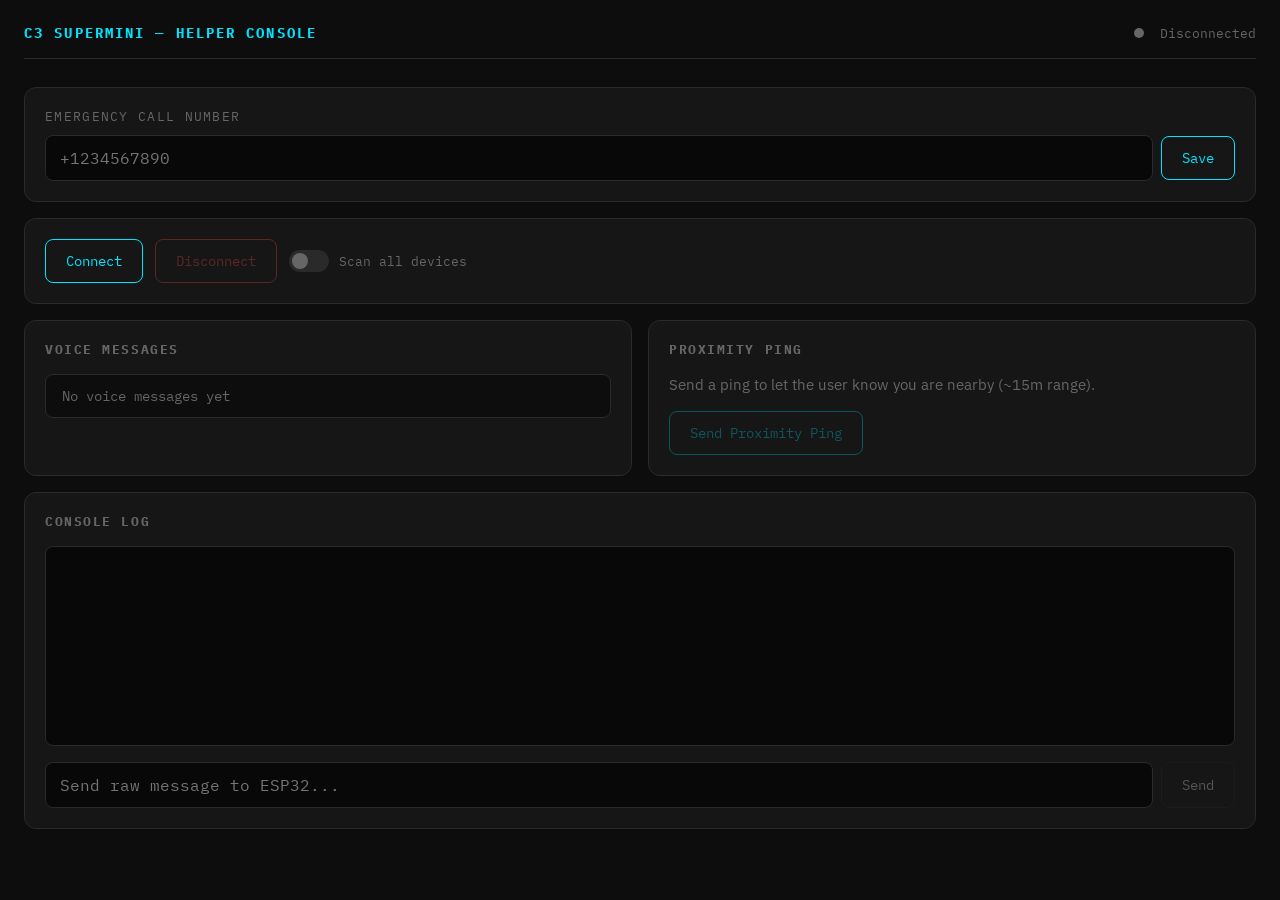
==== commit 42c955a0: "(update): added scan all devices toggle" ====
--- a/index.html
+++ b/index.html
@@ -32,6 +32,11 @@
   <div id="conn-card">
     <button class="btn primary" id="connectBtn" onclick="connect()">Connect</button>
     <button class="btn danger" id="disconnectBtn" onclick="disconnectDevice()" disabled>Disconnect</button>
+    <label class="toggle-label" for="scanAllToggle">
+      <input type="checkbox" id="scanAllToggle" />
+      <span class="toggle-switch"></span>
+      Scan all devices
+    </label>
     <div id="rec-indicator"><div id="rec-dot"></div> RECORDING</div>
   </div>
 </div>
--- a/styles.css
+++ b/styles.css
@@ -88,6 +88,14 @@
 /* Connection card */
 #conn-card { display: flex; align-items: center; gap: 12px; flex-wrap: wrap; }
 
+/* Toggle switch */
+.toggle-label { display: flex; align-items: center; gap: 10px; font-family: var(--font-mono); font-size: 13px; color: var(--muted); cursor: pointer; user-select: none; }
+.toggle-label input { display: none; }
+.toggle-switch { position: relative; width: 40px; height: 22px; background: var(--border); border-radius: 11px; transition: background 0.2s; flex-shrink: 0; }
+.toggle-switch::after { content: ''; position: absolute; top: 3px; left: 3px; width: 16px; height: 16px; background: var(--muted); border-radius: 50%; transition: transform 0.2s, background 0.2s; }
+.toggle-label input:checked + .toggle-switch { background: var(--accent); }
+.toggle-label input:checked + .toggle-switch::after { transform: translateX(18px); background: #000; }
+
 /* Help request alert */
 #request-alert { display: none; background: #1a0a0a; border: 1px solid var(--accent2); border-radius: 12px; padding: 20px; margin-bottom: 16px; }
 #request-alert.visible { display: block; animation: fadeIn 0.3s ease, glow 1.5s infinite; }
